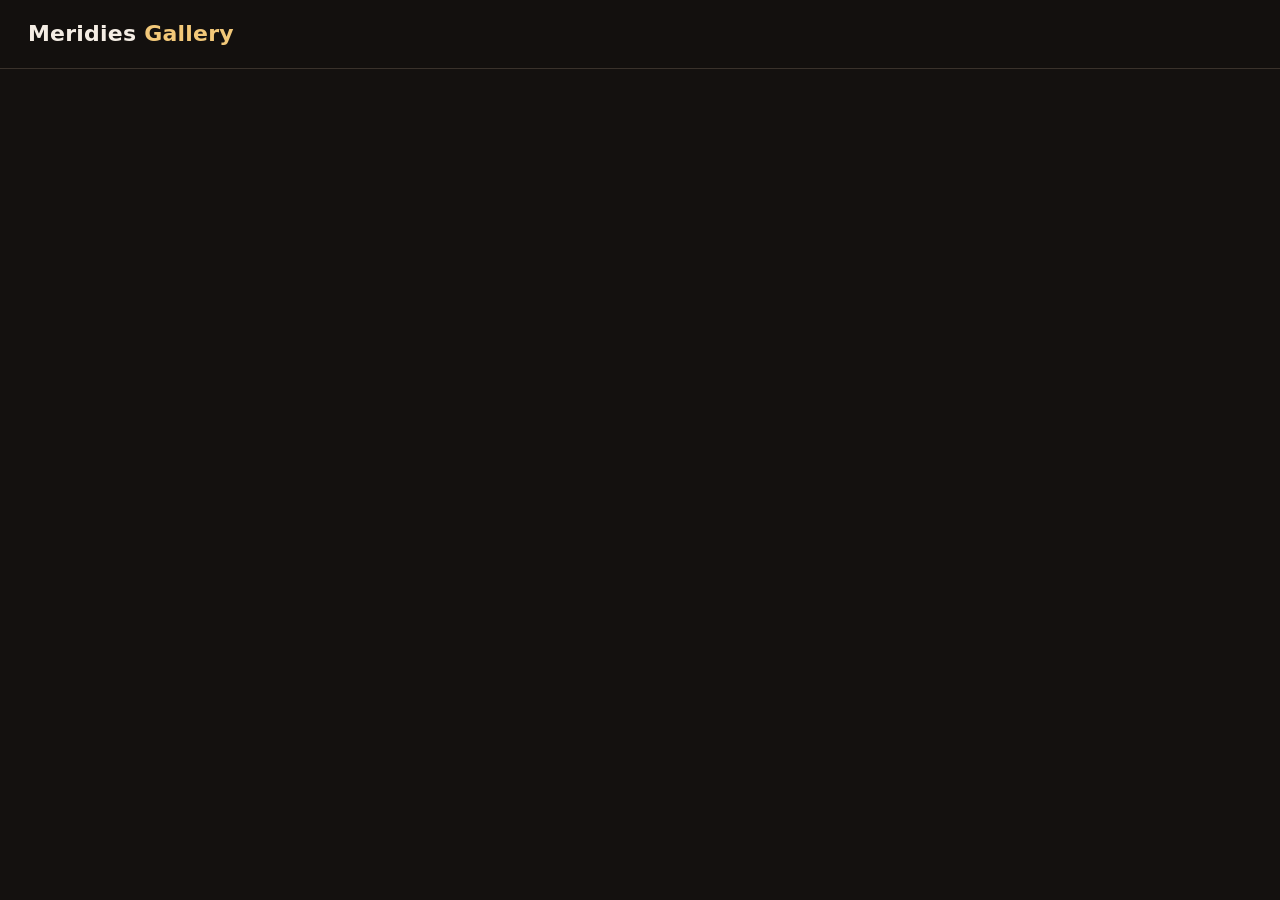
==== connect/frontend/gallery.html @ 67803808 "Gallery step 3: listen mode, audio-first review with keys and hat buttons L enters (the screen goes " ====
<!doctype html>
<html lang="en">
<head>
<meta charset="utf-8">
<meta name="viewport" content="width=device-width, initial-scale=1">
<title>Meridies Gallery</title>
<link rel="icon" href="data:image/svg+xml,%3Csvg xmlns='http://www.w3.org/2000/svg' viewBox='0 0 16 16'%3E%3Ccircle cx='8' cy='8' r='6' fill='%23f2c879'/%3E%3C/svg%3E">
<style>
  :root {
    --bg: #14110f; --panel: #1c1815; --card: #221d19; --line: #3a322b; --text: #f4ede4; --dim: #b3a596; --faint: #7d7064;
    --glow: #f2c879; --family: #f0a6a0; --shared: #9fd8b4;
  }
  * { box-sizing: border-box; }
  html, body { margin: 0; background: var(--bg); color: var(--text); font: 18px/1.45 ui-rounded, "Segoe UI", system-ui, sans-serif; }
  a { color: inherit; }
  button, select { font: inherit; font-size: 16px; padding: 8px 14px; border-radius: 12px; border: 1px solid var(--line);
    background: #2a241f; color: var(--text); cursor: pointer; }
  button:hover:not(:disabled), select:hover { border-color: var(--dim); }
  button:focus-visible, a:focus-visible, select:focus-visible { outline: 3px solid var(--glow); outline-offset: 2px; }
  button:disabled { opacity: .45; cursor: not-allowed; }

  header { display: flex; align-items: center; gap: 14px; flex-wrap: wrap; padding: 18px 28px; border-bottom: 1px solid var(--line);
    position: sticky; top: 0; background: rgba(20,17,15,.92); backdrop-filter: blur(8px); z-index: 10; }
  header h1 { font-size: 22px; margin: 0; font-weight: 700; letter-spacing: .01em; }
  header h1 span { color: var(--glow); }
  header .grow { flex: 1; }
  header .who { color: var(--dim); font-size: 15px; }
  #authorControls { display: flex; gap: 10px; align-items: center; flex-wrap: wrap; }
  [hidden] { display: none !important; }
  .pill { display: inline-block; font-size: 13px; font-weight: 700; padding: 2px 10px; border-radius: 99px; border: 1px solid currentColor; }
  .pill.family { color: var(--family); }

  main { max-width: 1180px; margin: 0 auto; padding: 26px 28px 80px; }
  .lead { color: var(--dim); margin: 0 0 22px; }
  .empty { color: var(--dim); padding: 60px 0; text-align: center; }

  /* home: a grid of places */
  #places { display: grid; grid-template-columns: repeat(auto-fill, minmax(260px, 1fr)); gap: 22px; }
  .place { display: block; text-decoration: none; color: inherit; background: var(--card); border: 1px solid var(--line); border-radius: 20px; overflow: hidden;
    transition: transform .15s, border-color .15s; }
  .place:hover, .place:focus-visible { transform: translateY(-2px); border-color: rgba(242,200,121,.6); }
  .place.current { border-color: var(--glow); box-shadow: 0 0 0 3px rgba(242,200,121,.35); }
  .cover { width: 100%; aspect-ratio: 16 / 10; object-fit: cover; display: block; background: #0d0b0a; }
  .place .body { padding: 14px 16px 16px; }
  .place .name { font-size: 21px; font-weight: 700; line-height: 1.2; }
  .place .bld { color: var(--faint); font-size: 14px; margin-top: 2px; }
  .place .meta { color: var(--dim); font-size: 15px; margin-top: 8px; }

  /* place page: a timeline of memory cards */
  .back { display: inline-block; margin-bottom: 14px; color: var(--dim); text-decoration: none; }
  .back:hover { color: var(--text); }
  #placeHead h2 { font-size: 30px; margin: 0; }
  #placeHead .bld { color: var(--faint); margin: 2px 0 24px; }
  #timeline { position: relative; display: flex; flex-direction: column; gap: 22px; padding-left: 26px; }
  #timeline::before { content: ""; position: absolute; left: 7px; top: 8px; bottom: 8px; width: 2px; background: var(--line); }
  .mem { position: relative; display: grid; grid-template-columns: 260px 1fr; gap: 18px; background: var(--card);
    border: 1px solid var(--line); border-radius: 18px; padding: 14px; }
  .mem.current { border-color: var(--glow); box-shadow: 0 0 0 3px rgba(242,200,121,.35); }
  .mem::before { content: ""; position: absolute; left: -25px; top: 22px; width: 12px; height: 12px; border-radius: 50%;
    background: var(--glow); box-shadow: 0 0 0 4px var(--bg); }
  .mem .cover { border-radius: 12px; aspect-ratio: 4 / 3; }
  .mem .when { color: var(--dim); font-size: 15px; display: flex; gap: 10px; align-items: center; flex-wrap: wrap; }
  .mem .line { font-size: 20px; margin: 6px 0 12px; overflow: hidden; text-overflow: ellipsis; white-space: nowrap; }
  .mem .line.quiet { color: var(--faint); font-style: italic; }
  .mem .row { display: flex; gap: 10px; flex-wrap: wrap; align-items: center; }
  .play { background: var(--glow); color: #241a0c; border: 0; font-weight: 700; }
  .showtext { background: none; border: 0; padding: 6px 0; color: var(--faint); font-size: 15px; }
  .showtext:hover { color: var(--dim); }
  .text { display: none; margin-top: 10px; border-top: 1px solid var(--line); padding-top: 10px; font-size: 16px; color: var(--dim); }
  .mem.open .text { display: block; }
  .text h4 { margin: 8px 0 2px; font-size: 13px; letter-spacing: .08em; text-transform: uppercase; color: var(--faint); }
  .text p { margin: 0 0 8px; color: var(--text); }
  .badge { font-size: 13px; font-weight: 700; padding: 1px 9px; border-radius: 99px; border: 1px solid currentColor; }
  .badge.private { color: var(--glow); } .badge.family { color: var(--family); } .badge.community { color: var(--shared); }
  .badge.pending { color: var(--dim); }
  .vis { font-size: 14px; padding: 6px 10px; }
  @media (max-width: 720px) {
    header, main { padding-left: 16px; padding-right: 16px; }
    .mem { grid-template-columns: 1fr; }
  }

  /* listen mode: the screen may be fully dark; everything answers in sound */
  #listen { position: fixed; inset: 0; z-index: 100; background: #000; color: #5d544d; display: flex; flex-direction: column;
    align-items: center; justify-content: flex-end; padding-bottom: 8vh; gap: 10px; text-align: center; cursor: none; }
  #listen[hidden] { display: none; }
  #listenLine { font-size: 20px; max-width: 80vw; }
  #listenKeys { font-size: 14px; color: #3f3833; }
  #listen.lit { background: #0c0a09; color: var(--dim); }
  #listen.lit #listenKeys { color: var(--faint); }
</style>
</head>
<body>
<header>
  <h1>Meridies <span>Gallery</span></h1>
  <span id="familyPill" class="pill family" hidden>Family view · read only</span>
  <span class="grow"></span>
  <span id="authorControls" hidden>
    <label class="who">You are <select id="user" aria-label="You are"><option value="user-a">User A</option><option value="user-b">User B</option></select></label>
    <button id="familyBtn" hidden>Family link</button>
    <a href="/live" class="who" id="liveLink">Hat (live) →</a>
  </span>
  <button id="listenBtn" aria-keyshortcuts="L" hidden>◐ Listen mode <span class="who">L</span></button>
</header>
<main>
  <section id="home" aria-labelledby="homeTitle">
    <h2 id="homeTitle" class="lead" style="font-size:18px;font-weight:400"></h2>
    <div id="places" role="list"></div>
  </section>
  <section id="place" hidden>
    <a href="#" class="back" id="backLink">← All places</a>
    <div id="placeHead"><h2 id="placeName"></h2><div class="bld" id="placeBld"></div></div>
    <div id="timeline" role="list"></div>
  </section>
</main>
<div id="listen" hidden role="application" aria-roledescription="Listen mode" aria-live="assertive">
  <div id="listenLine"></div>
  <div id="listenKeys">← → places · ↑ ↓ memories · Space play · D describe · T take me there · H help · Esc leave</div>
</div>
<script src="/gallery.js"></script>
<script src="/listen.js"></script>
</body>
</html>
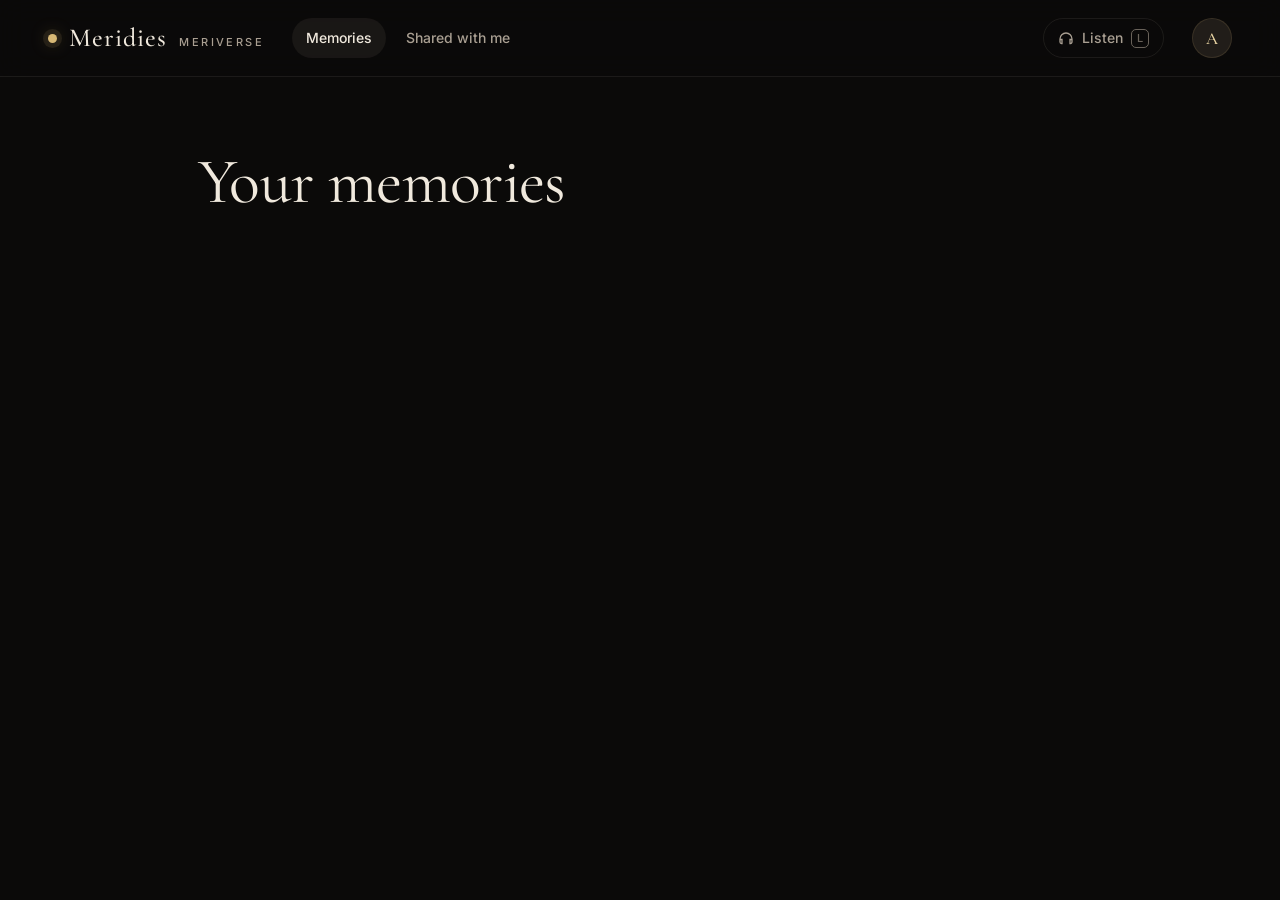
==== commit 71804a2b: "Redesign the gallery as MeriVerse: editorial timeline, memory detail, MeriCircle - warm near-black p" ====
--- a/connect/frontend/gallery.html
+++ b/connect/frontend/gallery.html
@@ -3,116 +3,308 @@
 <head>
 <meta charset="utf-8">
 <meta name="viewport" content="width=device-width, initial-scale=1">
-<title>Meridies Gallery</title>
-<link rel="icon" href="data:image/svg+xml,%3Csvg xmlns='http://www.w3.org/2000/svg' viewBox='0 0 16 16'%3E%3Ccircle cx='8' cy='8' r='6' fill='%23f2c879'/%3E%3C/svg%3E">
+<title>Meridies · MeriVerse</title>
+<meta name="description" content="MeriVerse: the places you've been, and the voices you left there.">
+<link rel="icon" href="data:image/svg+xml,%3Csvg xmlns='http://www.w3.org/2000/svg' viewBox='0 0 16 16'%3E%3Ccircle cx='8' cy='8' r='7' fill='%23D7B875' fill-opacity='.18'/%3E%3Ccircle cx='8' cy='8' r='3' fill='%23D7B875'/%3E%3C/svg%3E">
+<link rel="preconnect" href="https://fonts.googleapis.com">
+<link rel="preconnect" href="https://fonts.gstatic.com" crossorigin>
+<link href="https://fonts.googleapis.com/css2?family=Cormorant+Garamond:ital,wght@0,400;0,500;0,600;1,400;1,500&family=Inter:wght@400;500;600&display=swap" rel="stylesheet">
 <style>
+  /* ---------- tokens: one place to align with the main Meridies site ---------- */
   :root {
-    --bg: #14110f; --panel: #1c1815; --card: #221d19; --line: #3a322b; --text: #f4ede4; --dim: #b3a596; --faint: #7d7064;
-    --glow: #f2c879; --family: #f0a6a0; --shared: #9fd8b4;
+    --bg: #0B0A09; --surface: #171512; --raised: #211D19;
+    --text: #F0E9DD; --text-2: #A99F92; --text-3: #857B6F;
+    --gold: #D7B875; --gold-2: #E8D3A2; --gold-ink: #1A140A;
+    --line: rgba(215,184,117,.13); --line-2: rgba(240,233,221,.08);
+    --glow: rgba(215,184,117,.22);
+    --family: #E2B9A6;
+    --serif: "Cormorant Garamond", "Iowan Old Style", "Palatino Linotype", Palatino, Georgia, serif;
+    --sans: "Inter", "Segoe UI", system-ui, -apple-system, sans-serif;
+    --r: 14px;
+    --ease: cubic-bezier(.2,.7,.2,1);
   }
   * { box-sizing: border-box; }
-  html, body { margin: 0; background: var(--bg); color: var(--text); font: 18px/1.45 ui-rounded, "Segoe UI", system-ui, sans-serif; }
+  [hidden] { display: none !important; }
+  html { background: var(--bg); color-scheme: dark; }
+  body { margin: 0; min-height: 100vh; background: var(--bg); color: var(--text);
+         font: 400 16px/1.6 var(--sans); -webkit-font-smoothing: antialiased; }
+  /* the spatial atmosphere: a warm glow and a faint field of points, fading out downwards. Static. */
+  body::before { content: ""; position: fixed; inset: 0; z-index: -1; pointer-events: none;
+    background:
+      radial-gradient(60% 45% at 78% -8%, rgba(215,184,117,.10), transparent 70%),
+      radial-gradient(45% 40% at 8% 4%, rgba(226,185,166,.05), transparent 70%),
+      radial-gradient(circle at center, rgba(240,233,221,.11) 0 1px, transparent 1.5px) 0 0 / 28px 28px;
+    -webkit-mask-image: linear-gradient(to bottom, #000 0%, rgba(0,0,0,.35) 45%, transparent 80%);
+            mask-image: linear-gradient(to bottom, #000 0%, rgba(0,0,0,.35) 45%, transparent 80%); }
   a { color: inherit; }
-  button, select { font: inherit; font-size: 16px; padding: 8px 14px; border-radius: 12px; border: 1px solid var(--line);
-    background: #2a241f; color: var(--text); cursor: pointer; }
-  button:hover:not(:disabled), select:hover { border-color: var(--dim); }
-  button:focus-visible, a:focus-visible, select:focus-visible { outline: 3px solid var(--glow); outline-offset: 2px; }
-  button:disabled { opacity: .45; cursor: not-allowed; }
-
-  header { display: flex; align-items: center; gap: 14px; flex-wrap: wrap; padding: 18px 28px; border-bottom: 1px solid var(--line);
-    position: sticky; top: 0; background: rgba(20,17,15,.92); backdrop-filter: blur(8px); z-index: 10; }
-  header h1 { font-size: 22px; margin: 0; font-weight: 700; letter-spacing: .01em; }
-  header h1 span { color: var(--glow); }
-  header .grow { flex: 1; }
-  header .who { color: var(--dim); font-size: 15px; }
-  #authorControls { display: flex; gap: 10px; align-items: center; flex-wrap: wrap; }
-  [hidden] { display: none !important; }
-  .pill { display: inline-block; font-size: 13px; font-weight: 700; padding: 2px 10px; border-radius: 99px; border: 1px solid currentColor; }
-  .pill.family { color: var(--family); }
-
-  main { max-width: 1180px; margin: 0 auto; padding: 26px 28px 80px; }
-  .lead { color: var(--dim); margin: 0 0 22px; }
-  .empty { color: var(--dim); padding: 60px 0; text-align: center; }
-
-  /* home: a grid of places */
-  #places { display: grid; grid-template-columns: repeat(auto-fill, minmax(260px, 1fr)); gap: 22px; }
-  .place { display: block; text-decoration: none; color: inherit; background: var(--card); border: 1px solid var(--line); border-radius: 20px; overflow: hidden;
-    transition: transform .15s, border-color .15s; }
-  .place:hover, .place:focus-visible { transform: translateY(-2px); border-color: rgba(242,200,121,.6); }
-  .place.current { border-color: var(--glow); box-shadow: 0 0 0 3px rgba(242,200,121,.35); }
-  .cover { width: 100%; aspect-ratio: 16 / 10; object-fit: cover; display: block; background: #0d0b0a; }
-  .place .body { padding: 14px 16px 16px; }
-  .place .name { font-size: 21px; font-weight: 700; line-height: 1.2; }
-  .place .bld { color: var(--faint); font-size: 14px; margin-top: 2px; }
-  .place .meta { color: var(--dim); font-size: 15px; margin-top: 8px; }
-
-  /* place page: a timeline of memory cards */
-  .back { display: inline-block; margin-bottom: 14px; color: var(--dim); text-decoration: none; }
-  .back:hover { color: var(--text); }
-  #placeHead h2 { font-size: 30px; margin: 0; }
-  #placeHead .bld { color: var(--faint); margin: 2px 0 24px; }
-  #timeline { position: relative; display: flex; flex-direction: column; gap: 22px; padding-left: 26px; }
-  #timeline::before { content: ""; position: absolute; left: 7px; top: 8px; bottom: 8px; width: 2px; background: var(--line); }
-  .mem { position: relative; display: grid; grid-template-columns: 260px 1fr; gap: 18px; background: var(--card);
-    border: 1px solid var(--line); border-radius: 18px; padding: 14px; }
-  .mem.current { border-color: var(--glow); box-shadow: 0 0 0 3px rgba(242,200,121,.35); }
-  .mem::before { content: ""; position: absolute; left: -25px; top: 22px; width: 12px; height: 12px; border-radius: 50%;
-    background: var(--glow); box-shadow: 0 0 0 4px var(--bg); }
-  .mem .cover { border-radius: 12px; aspect-ratio: 4 / 3; }
-  .mem .when { color: var(--dim); font-size: 15px; display: flex; gap: 10px; align-items: center; flex-wrap: wrap; }
-  .mem .line { font-size: 20px; margin: 6px 0 12px; overflow: hidden; text-overflow: ellipsis; white-space: nowrap; }
-  .mem .line.quiet { color: var(--faint); font-style: italic; }
-  .mem .row { display: flex; gap: 10px; flex-wrap: wrap; align-items: center; }
-  .play { background: var(--glow); color: #241a0c; border: 0; font-weight: 700; }
-  .showtext { background: none; border: 0; padding: 6px 0; color: var(--faint); font-size: 15px; }
-  .showtext:hover { color: var(--dim); }
-  .text { display: none; margin-top: 10px; border-top: 1px solid var(--line); padding-top: 10px; font-size: 16px; color: var(--dim); }
-  .mem.open .text { display: block; }
-  .text h4 { margin: 8px 0 2px; font-size: 13px; letter-spacing: .08em; text-transform: uppercase; color: var(--faint); }
-  .text p { margin: 0 0 8px; color: var(--text); }
-  .badge { font-size: 13px; font-weight: 700; padding: 1px 9px; border-radius: 99px; border: 1px solid currentColor; }
-  .badge.private { color: var(--glow); } .badge.family { color: var(--family); } .badge.community { color: var(--shared); }
-  .badge.pending { color: var(--dim); }
-  .vis { font-size: 14px; padding: 6px 10px; }
+  button { font: inherit; color: inherit; background: none; border: 0; padding: 0; cursor: pointer; }
+  :focus-visible { outline: 2px solid var(--gold); outline-offset: 3px; border-radius: 6px; }
+  .sr { position: absolute !important; width: 1px; height: 1px; overflow: hidden; clip: rect(0 0 0 0); white-space: nowrap; }
+  .skip { position: absolute; left: 16px; top: -60px; z-index: 50; background: var(--raised); padding: 10px 14px; border-radius: 10px; }
+  .skip:focus { top: 12px; }
+
+  /* ---------- header ---------- */
+  .top { position: sticky; top: 0; z-index: 20; display: flex; align-items: center; gap: 28px;
+         padding: 18px clamp(16px, 4vw, 48px); background: rgba(11,10,9,.78); backdrop-filter: blur(14px);
+         border-bottom: 1px solid var(--line-2); }
+  .brand { display: inline-flex; align-items: baseline; gap: 12px; text-decoration: none; }
+  .mark { position: relative; width: 9px; height: 9px; border-radius: 50%; background: var(--gold); align-self: center;
+          box-shadow: 0 0 0 5px rgba(215,184,117,.10), 0 0 18px rgba(215,184,117,.45); }
+  .word { font: 500 26px/1 var(--serif); letter-spacing: .04em; }
+  .sub { font: 500 11px/1 var(--sans); letter-spacing: .22em; text-transform: uppercase; color: var(--text-2); }
+  .tabs { display: flex; gap: 6px; }
+  .tab { padding: 8px 14px; border-radius: 99px; color: var(--text-2); font-size: 14px; font-weight: 500;
+         transition: color .2s, background .2s; min-height: 40px; }
+  .tab:hover { color: var(--text); }
+  .tab[aria-current="page"] { color: var(--text); background: rgba(240,233,221,.06); }
+  .grow { flex: 1; }
+  .quiet-btn { display: inline-flex; align-items: center; gap: 8px; min-height: 40px; padding: 8px 14px; border-radius: 99px;
+               font-size: 14px; font-weight: 500; color: var(--text-2); border: 1px solid var(--line-2); transition: .2s; }
+  .quiet-btn:hover { color: var(--text); border-color: var(--line); }
+  .quiet-btn[aria-pressed="true"] { color: var(--gold-ink); background: var(--gold); border-color: var(--gold); }
+  kbd { font: 500 11px/1 var(--sans); padding: 3px 5px; border-radius: 5px; border: 1px solid currentColor; opacity: .6; }
+  .avatar { width: 40px; height: 40px; border-radius: 50%; display: grid; place-items: center; font: 500 17px/1 var(--serif);
+            background: var(--raised); border: 1px solid var(--line); color: var(--gold-2); }
+  .profile { position: relative; }
+  .menu { position: absolute; right: 0; top: calc(100% + 10px); width: 280px; padding: 10px; border-radius: var(--r);
+          background: var(--surface); border: 1px solid var(--line); box-shadow: 0 24px 60px rgba(0,0,0,.5); }
+  .menu h3 { margin: 8px 10px 6px; font: 500 11px/1.2 var(--sans); letter-spacing: .16em; text-transform: uppercase; color: var(--text-3); }
+  .menu .item { display: flex; width: 100%; align-items: center; justify-content: space-between; gap: 10px; text-align: left;
+                min-height: 42px; padding: 9px 10px; border-radius: 10px; font-size: 14px; color: var(--text); text-decoration: none; }
+  .menu .item:hover, .menu .item:focus-visible { background: var(--raised); }
+  .menu .item small { color: var(--text-2); font-size: 12px; }
+  .menu .item[aria-pressed="true"]::after { content: "✓"; color: var(--gold); }
+  .menu hr { border: 0; border-top: 1px solid var(--line-2); margin: 8px 4px; }
+
+  /* ---------- page ---------- */
+  main { max-width: 980px; margin: 0 auto; padding: clamp(28px, 6vw, 72px) clamp(16px, 4vw, 48px) 120px; }
+  .intro h1 { margin: 0; font: 400 clamp(40px, 6vw, 64px)/1.02 var(--serif); letter-spacing: -.01em; }
+  .intro h1 em { font-style: italic; color: var(--gold-2); }
+  .lede { margin: 14px 0 0; color: var(--text-2); font-size: 16px; max-width: 46ch; }
+  .places { display: flex; gap: 10px; margin: 36px 0 8px; padding-bottom: 6px; overflow-x: auto; scrollbar-width: thin; }
+  .chip { flex: none; display: inline-flex; align-items: center; gap: 10px; min-height: 44px; padding: 5px 16px 5px 5px; border-radius: 99px;
+          border: 1px solid var(--line-2); color: var(--text-2); font-size: 14px; transition: .2s var(--ease); }
+  .chip.all { padding-left: 16px; }
+  .chip img { width: 34px; height: 34px; border-radius: 50%; object-fit: cover; filter: saturate(.85); }
+  .chip .n { color: var(--text-3); font-variant-numeric: tabular-nums; }
+  .chip:hover { color: var(--text); border-color: var(--line); }
+  .chip[aria-pressed="true"] { color: var(--text); border-color: rgba(215,184,117,.45); background: rgba(215,184,117,.06); }
+
+  /* ---------- timeline ---------- */
+  .day { position: relative; margin-top: 52px; animation: rise .7s var(--ease) both; animation-delay: calc(var(--i, 0) * 70ms); }
+  .day-h { display: flex; align-items: baseline; gap: 14px; margin: 0 0 18px; font: 400 26px/1.2 var(--serif); }
+  .day-h .wd { color: var(--text-2); font-style: italic; font-size: 20px; }
+  .entries { list-style: none; margin: 0; padding: 0 0 0 28px; position: relative; }
+  .entries::before { content: ""; position: absolute; left: 4px; top: 6px; bottom: 6px; width: 1px;
+                     background: linear-gradient(var(--line), rgba(215,184,117,.04)); }
+  .entry { position: relative; display: grid; grid-template-columns: 148px 1fr; gap: 22px; padding: 18px 0;
+           border-top: 1px solid var(--line-2); }
+  .entry:first-child { border-top: 0; }
+  .node { position: absolute; left: -28px; top: 30px; width: 9px; height: 9px; border-radius: 50%;
+          background: var(--bg); border: 1px solid rgba(215,184,117,.55); transition: .3s; }
+  .entry:hover .node, .entry:focus-within .node { background: rgba(215,184,117,.35); }
+  .entry.playing .node { background: var(--gold); box-shadow: 0 0 0 6px rgba(215,184,117,.12), 0 0 22px rgba(215,184,117,.6); }
+  .thumb-btn { display: block; border-radius: 10px; overflow: hidden; aspect-ratio: 4 / 3; background: var(--surface); align-self: start; }
+  .thumb-btn img { width: 100%; height: 100%; object-fit: cover; display: block; filter: saturate(.88) brightness(.92);
+                   transition: transform .6s var(--ease), filter .4s; }
+  .thumb-btn:hover img, .thumb-btn:focus-visible img { transform: scale(1.04); filter: saturate(1) brightness(1); }
+  .meta { margin: 0; display: flex; flex-wrap: wrap; gap: 4px 10px; align-items: center; font-size: 13px; color: var(--text-2); }
+  .meta .dot { width: 3px; height: 3px; border-radius: 50%; background: var(--text-3); }
+  .state { display: inline-flex; align-items: center; gap: 6px; font-size: 12.5px; color: var(--text-2); }
+  .state::before { content: ""; width: 6px; height: 6px; border-radius: 50%; background: currentColor; }
+  .state.family { color: var(--family); } .state.everyone { color: #A9CDB5; } .state.review, .state.draft { color: var(--text-2); }
+  .state.review::before, .state.draft::before { background: none; border: 1px solid currentColor; }
+  .sample-tag { font-size: 11px; letter-spacing: .08em; text-transform: uppercase; color: var(--text-3); }
+  .excerpt { display: block; width: 100%; text-align: left; margin: 6px 0 12px; font: 400 23px/1.32 var(--serif); color: var(--text);
+             display: -webkit-box; -webkit-line-clamp: 2; -webkit-box-orient: vertical; overflow: hidden; transition: color .2s; }
+  .excerpt:hover { color: var(--gold-2); }
+  .excerpt.quiet { color: var(--text-2); font-style: italic; }
+  .row { display: flex; align-items: center; gap: 16px; flex-wrap: wrap; }
+  .play { position: relative; flex: none; width: 44px; height: 44px; border-radius: 50%; display: grid; place-items: center;
+          background: var(--gold); color: var(--gold-ink); transition: transform .2s var(--ease), box-shadow .3s; }
+  .play:hover { transform: scale(1.06); box-shadow: 0 0 0 6px rgba(215,184,117,.12); }
+  .play svg { width: 16px; height: 16px; }
+  .playing .play { box-shadow: 0 0 0 6px rgba(215,184,117,.14), 0 0 28px rgba(215,184,117,.45); }
+  .progress { flex: 1; min-width: 80px; max-width: 220px; height: 2px; border-radius: 2px; background: var(--line-2); overflow: hidden; }
+  .progress i { display: block; height: 100%; width: 0; background: var(--gold); transition: width .25s linear; }
+  .time { font-size: 12px; color: var(--text-2); font-variant-numeric: tabular-nums; min-width: 34px; }
+  .entry .live { display: none; }                 /* the progress line appears only while that memory plays */
+  .entry.playing .live { display: block; }
+  .entry .row { gap: 18px; }
+  .link { font-size: 14px; color: var(--text-2); text-decoration: none; min-height: 40px; display: inline-flex; align-items: center; gap: 6px;
+          border-bottom: 1px solid transparent; }
+  .link:hover { color: var(--text); }
+  .link svg { width: 14px; height: 14px; }
+  .empty { margin-top: 72px; max-width: 36ch; }
+  .empty p:first-child { font: italic 400 30px/1.25 var(--serif); margin: 0 0 10px; }
+  .empty p { color: var(--text-2); margin: 0; }
+
+  /* ---------- dialogs ---------- */
+  dialog { border: 1px solid var(--line); border-radius: 20px; padding: 0; background: var(--surface); color: var(--text);
+           width: min(760px, calc(100vw - 32px)); max-height: calc(100vh - 48px); box-shadow: 0 40px 120px rgba(0,0,0,.6); }
+  dialog::backdrop { background: rgba(6,5,4,.78); backdrop-filter: blur(6px); }
+  dialog[open] { animation: open .45s var(--ease); }
+  .dlg-close { position: absolute; top: 14px; right: 14px; z-index: 2; width: 40px; height: 40px; border-radius: 50%;
+               display: grid; place-items: center; background: rgba(11,10,9,.6); color: var(--text); font-size: 20px; }
+  .detail-fig { margin: 0; position: relative; }
+  .detail-fig img { display: block; width: 100%; aspect-ratio: 16 / 9; object-fit: cover; }
+  .detail-fig::after { content: ""; position: absolute; inset: 0; background: linear-gradient(to bottom, transparent 55%, var(--surface)); }
+  .detail-fig figcaption { position: absolute; left: 28px; bottom: 10px; z-index: 1; font-size: 12px; color: var(--text-2); letter-spacing: .04em; }
+  .detail-body { padding: 8px 32px 30px; }
+  .detail-body h2 { margin: 0; font: 400 38px/1.1 var(--serif); }
+  .detail-where { margin: 6px 0 22px; color: var(--text-2); font-size: 14px; }
+  .player { display: flex; align-items: center; gap: 16px; padding: 14px 16px; border-radius: var(--r); background: var(--raised); }
+  .player .play { width: 52px; height: 52px; }
+  .player .progress { max-width: none; }
+  blockquote { margin: 26px 0 0; font: 400 26px/1.4 var(--serif); color: var(--text); }
+  blockquote.quiet { color: var(--text-2); font-style: italic; font-size: 22px; }
+  .section-h { margin: 28px 0 8px; font: 500 11px/1.2 var(--sans); letter-spacing: .18em; text-transform: uppercase; color: var(--text-3); }
+  .about { margin: 0; color: var(--text-2); font-size: 15px; line-height: 1.7; }
+  .credit { margin-top: 6px; font-size: 12px; color: var(--text-3); }
+  .actions { display: flex; gap: 12px; flex-wrap: wrap; margin-top: 26px; }
+  .btn { display: inline-flex; align-items: center; gap: 8px; min-height: 44px; padding: 10px 18px; border-radius: 99px;
+         border: 1px solid var(--line); color: var(--text); font-size: 14px; font-weight: 500; text-decoration: none; transition: .2s; }
+  .btn:hover { border-color: rgba(215,184,117,.45); background: rgba(215,184,117,.05); }
+  .btn svg { width: 16px; height: 16px; flex: none; }
+  .btn.primary { background: var(--gold); color: var(--gold-ink); border-color: var(--gold); }
+  fieldset.share { margin: 26px 0 0; padding: 0; border: 0; }
+  fieldset.share legend { padding: 0; }
+  .choice { display: grid; grid-template-columns: 22px 1fr; gap: 2px 12px; align-items: start; padding: 12px 14px; border-radius: 12px;
+            border: 1px solid transparent; cursor: pointer; transition: .2s; }
+  .choice:hover { background: rgba(240,233,221,.03); }
+  .choice:has(input:checked) { border-color: var(--line); background: rgba(215,184,117,.05); }
+  .choice input { margin: 4px 0 0; accent-color: var(--gold); width: 16px; height: 16px; }
+  .choice b { font-weight: 500; }
+  .choice span.n { grid-column: 2; font-size: 13px; color: var(--text-2); }
+  .choice:has(input:disabled) { opacity: .5; cursor: not-allowed; }
+  .share-note { margin: 10px 0 0; font-size: 13px; color: var(--text-2); min-height: 1.4em; }
+  .from { margin-top: 24px; font-size: 14px; color: var(--text-2); }
+  .from b { color: var(--family); font-weight: 500; }
+  #circle .detail-body { padding-top: 30px; }
+  #circle h2 { font-size: 34px; }
+  .member { display: flex; align-items: center; gap: 14px; padding: 12px 0; border-top: 1px solid var(--line-2); }
+  .member input { accent-color: var(--gold); width: 18px; height: 18px; }
+  .linkrow { display: flex; gap: 8px; margin-top: 12px; }
+  .linkrow input { flex: 1; min-width: 0; font: 14px var(--sans); padding: 10px 14px; border-radius: 10px; border: 1px solid var(--line-2);
+                   background: var(--bg); color: var(--text); }
+
+  /* ---------- listen mode: the screen may be fully dark ---------- */
+  #listen { position: fixed; inset: 0; z-index: 100; background: #050404; color: #6f665c; display: flex; flex-direction: column;
+            align-items: center; justify-content: center; gap: 28px; padding: 24px; text-align: center; cursor: none; }
+  #listen .halo { width: 120px; height: 120px; border-radius: 50%;
+                  background: radial-gradient(circle, rgba(215,184,117,.35), rgba(215,184,117,.05) 55%, transparent 70%); }
+  #listenLine { font: italic 400 26px/1.4 var(--serif); max-width: 34ch; color: #8d8377; }
+  #listenKeys { position: absolute; bottom: 5vh; font-size: 13px; color: #4a433c; letter-spacing: .02em; }
+
+  @keyframes rise { from { opacity: 0; transform: translateY(10px); } }
+  @keyframes open { from { opacity: 0; transform: translateY(14px) scale(.985); } }
+  @keyframes breathe { 50% { transform: scale(1.08); opacity: .8; } }
+  #listen .halo { animation: breathe 4s ease-in-out infinite; }
+  @media (prefers-reduced-motion: reduce) {
+    *, *::before, *::after { animation: none !important; transition: none !important; }
+  }
   @media (max-width: 720px) {
-    header, main { padding-left: 16px; padding-right: 16px; }
-    .mem { grid-template-columns: 1fr; }
+    .top { gap: 12px; flex-wrap: wrap; }
+    .sub { display: none; }
+    .tabs { order: 3; width: 100%; }
+    .entry { grid-template-columns: 96px 1fr; gap: 14px; }
+    .excerpt { font-size: 20px; }
+    .meta .dot { display: none; }
+    .meta time::after { content: " ·"; }
+    .detail-body { padding: 8px 20px 24px; }
+    .listen-label { display: none; }
   }
-
-  /* listen mode: the screen may be fully dark; everything answers in sound */
-  #listen { position: fixed; inset: 0; z-index: 100; background: #000; color: #5d544d; display: flex; flex-direction: column;
-    align-items: center; justify-content: flex-end; padding-bottom: 8vh; gap: 10px; text-align: center; cursor: none; }
-  #listen[hidden] { display: none; }
-  #listenLine { font-size: 20px; max-width: 80vw; }
-  #listenKeys { font-size: 14px; color: #3f3833; }
-  #listen.lit { background: #0c0a09; color: var(--dim); }
-  #listen.lit #listenKeys { color: var(--faint); }
 </style>
 </head>
 <body>
-<header>
-  <h1>Meridies <span>Gallery</span></h1>
-  <span id="familyPill" class="pill family" hidden>Family view · read only</span>
+<a class="skip" href="#main">Skip to memories</a>
+<header class="top">
+  <a class="brand" id="brand" href="/walk" title="Back to the Meridies space">
+    <span class="mark" aria-hidden="true"></span><span class="word">Meridies</span><span class="sub">MeriVerse</span>
+  </a>
+  <nav class="tabs" id="tabs" aria-label="Gallery">
+    <button class="tab" data-tab="mine" aria-current="page">Memories</button>
+    <button class="tab" data-tab="shared">Shared with me</button>
+  </nav>
   <span class="grow"></span>
-  <span id="authorControls" hidden>
-    <label class="who">You are <select id="user" aria-label="You are"><option value="user-a">User A</option><option value="user-b">User B</option></select></label>
-    <button id="familyBtn" hidden>Family link</button>
-    <a href="/live" class="who" id="liveLink">Hat (live) →</a>
-  </span>
-  <button id="listenBtn" aria-keyshortcuts="L" hidden>◐ Listen mode <span class="who">L</span></button>
+  <button class="quiet-btn" id="listenBtn" aria-pressed="false" aria-keyshortcuts="L"
+          title="Listen mode: browse by sound, with the screen dark">
+    <svg width="16" height="16" viewBox="0 0 16 16" aria-hidden="true"><path d="M2 9a6 6 0 0 1 12 0v3a1.5 1.5 0 0 1-1.5 1.5H12V9.5h2M2 9v3a1.5 1.5 0 0 0 1.5 1.5H4V9.5H2" fill="none" stroke="currentColor" stroke-width="1.3"/></svg>
+    <span class="listen-label">Listen</span> <kbd>L</kbd>
+  </button>
+  <div class="profile" id="profile">
+    <button class="avatar" id="profileBtn" aria-expanded="false" aria-controls="profileMenu" aria-label="Account and settings">A</button>
+    <div class="menu" id="profileMenu" hidden>
+      <h3 id="acctH">Viewing as</h3>
+      <div role="group" aria-labelledby="acctH" id="accounts"></div>
+      <hr>
+      <button class="item" id="circleOpen">Your circle <small id="circleCount"></small></button>
+      <a class="item" href="/live">Live view from the hat <small>sensing</small></a>
+      <div id="devBox" hidden>
+        <hr>
+        <h3>Demo data</h3>
+        <button class="item" id="samplesBtn"></button>
+      </div>
+    </div>
+  </div>
 </header>
-<main>
-  <section id="home" aria-labelledby="homeTitle">
-    <h2 id="homeTitle" class="lead" style="font-size:18px;font-weight:400"></h2>
-    <div id="places" role="list"></div>
+
+<main id="main" tabindex="-1">
+  <section class="intro" aria-labelledby="pageTitle">
+    <h1 id="pageTitle">Your memories</h1>
+    <p class="lede" id="lede"></p>
   </section>
-  <section id="place" hidden>
-    <a href="#" class="back" id="backLink">← All places</a>
-    <div id="placeHead"><h2 id="placeName"></h2><div class="bld" id="placeBld"></div></div>
-    <div id="timeline" role="list"></div>
-  </section>
+  <nav class="places" id="places" aria-label="Filter by place"></nav>
+  <div id="timeline"></div>
 </main>
+
+<!-- one memory, revisited -->
+<dialog id="detail" aria-labelledby="dTitle">
+  <button class="dlg-close" data-close aria-label="Close">×</button>
+  <figure class="detail-fig"><img id="dImg" alt=""><figcaption id="dCap"></figcaption></figure>
+  <div class="detail-body">
+    <h2 id="dTitle" tabindex="-1"></h2>
+    <p class="detail-where" id="dWhere"></p>
+    <div class="player">
+      <button class="play" id="dPlay"></button>
+      <div class="progress" aria-hidden="true"><i id="dBar"></i></div>
+      <span class="time" id="dTime"></span>
+    </div>
+    <h3 class="section-h">What was said</h3>
+    <blockquote id="dSaid"></blockquote>
+    <h3 class="section-h">Around this spot</h3>
+    <p class="about" id="dAbout"></p>
+    <p class="credit" id="dCredit"></p>
+    <div class="actions" id="dActions"></div>
+    <fieldset class="share" id="dShare">
+      <legend class="section-h">Who can hear this</legend>
+      <label class="choice"><input type="radio" name="vis" value="private"><b>Only you</b><span class="n">Kept just for you.</span></label>
+      <label class="choice"><input type="radio" name="vis" value="family"><b>Shared with family</b><span class="n">Your circle, and anyone with your family link.</span></label>
+      <label class="choice" id="everyoneChoice"><input type="radio" name="vis" value="community"><b>Everyone who visits</b><span class="n" id="everyoneNote">Only in public places. A person listens first; it stays only yours until then.</span></label>
+      <p class="share-note" id="dShareNote" role="status"></p>
+    </fieldset>
+    <p class="from" id="dFrom" hidden></p>
+  </div>
+</dialog>
+
+<!-- MeriCircle -->
+<dialog id="circle" aria-labelledby="cTitle">
+  <button class="dlg-close" data-close aria-label="Close">×</button>
+  <div class="detail-body">
+    <h2 id="cTitle" tabindex="-1">Your circle</h2>
+    <p class="detail-where">The people who hear the memories you share with family. You can change this at any time; it takes effect at once.</p>
+    <div id="members" role="group" aria-label="People in your circle"></div>
+    <h3 class="section-h">Family link</h3>
+    <p class="about" id="famNote">A private link for family who don't use Meridies. It opens only what you've shared with family, and nothing can be changed from it.</p>
+    <div class="linkrow" id="famUrlRow" hidden><input id="famUrl" readonly aria-label="Family link"><button class="btn" id="famCopy">Copy</button></div>
+    <div class="actions"><button class="btn" id="famMake">Create a family link</button><button class="btn" id="famOff" hidden>Turn off the link</button></div>
+  </div>
+</dialog>
+
+<div id="announcer" class="sr" aria-live="polite"></div>
+
 <div id="listen" hidden role="application" aria-roledescription="Listen mode" aria-live="assertive">
+  <div class="halo" aria-hidden="true"></div>
   <div id="listenLine"></div>
   <div id="listenKeys">← → places · ↑ ↓ memories · Space play · D describe · T take me there · H help · Esc leave</div>
 </div>
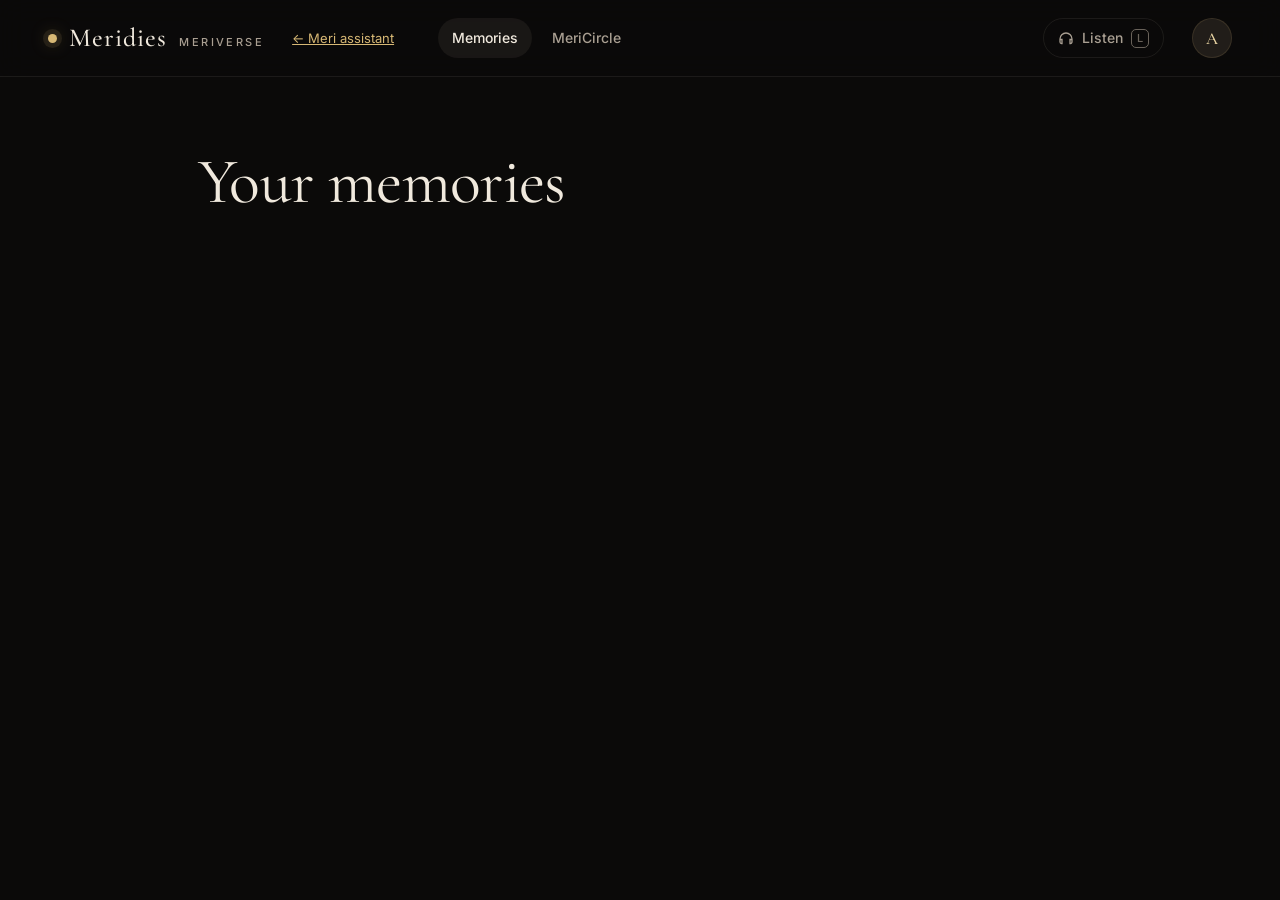
==== commit fb9dd801: "Build Meri voice home and safe public demo export" ====
--- a/connect/frontend/gallery.html
+++ b/connect/frontend/gallery.html
@@ -222,9 +222,10 @@
   <a class="brand" id="brand" href="/walk" title="Back to the Meridies space">
     <span class="mark" aria-hidden="true"></span><span class="word">Meridies</span><span class="sub">MeriVerse</span>
   </a>
-  <nav class="tabs" id="tabs" aria-label="Gallery">
+  <a href="/" aria-label="Return to Meri assistant" style="color:var(--gold);font-size:13px;margin-right:16px">← Meri assistant</a>
+    <nav class="tabs" id="tabs" aria-label="Gallery">
     <button class="tab" data-tab="mine" aria-current="page">Memories</button>
-    <button class="tab" data-tab="shared">Shared with me</button>
+    <button class="tab" data-tab="shared">MeriCircle</button>
   </nav>
   <span class="grow"></span>
   <button class="quiet-btn" id="listenBtn" aria-pressed="false" aria-keyshortcuts="L"
@@ -245,6 +246,9 @@
         <h3>Demo data</h3>
         <button class="item" id="samplesBtn"></button>
       </div>
+      <hr>
+      <h3 id="voiceH">System voice</h3>
+      <div role="group" aria-labelledby="voiceH" id="voices"></div>
     </div>
   </div>
 </header>
@@ -276,6 +280,11 @@
     <p class="about" id="dAbout"></p>
     <p class="credit" id="dCredit"></p>
     <div class="actions" id="dActions"></div>
+    <section id="dMore" hidden aria-live="polite">
+      <h3 class="section-h">Looking closer</h3>
+      <p class="about" id="dMoreText"></p>
+      <p class="credit">One live look with AI, only when you ask. Directions and distances are measured, not guessed.</p>
+    </section>
     <fieldset class="share" id="dShare">
       <legend class="section-h">Who can hear this</legend>
       <label class="choice"><input type="radio" name="vis" value="private"><b>Only you</b><span class="n">Kept just for you.</span></label>
@@ -306,8 +315,9 @@
 <div id="listen" hidden role="application" aria-roledescription="Listen mode" aria-live="assertive">
   <div class="halo" aria-hidden="true"></div>
   <div id="listenLine"></div>
-  <div id="listenKeys">← → places · ↑ ↓ memories · Space play · D describe · T take me there · H help · Esc leave</div>
+  <div id="listenKeys">← → places · ↑ ↓ memories · Space play · D describe · M tell me more · T take me there · H help · Esc leave</div>
 </div>
+<script src="/speech.js"></script>
 <script src="/gallery.js"></script>
 <script src="/listen.js"></script>
 </body>
